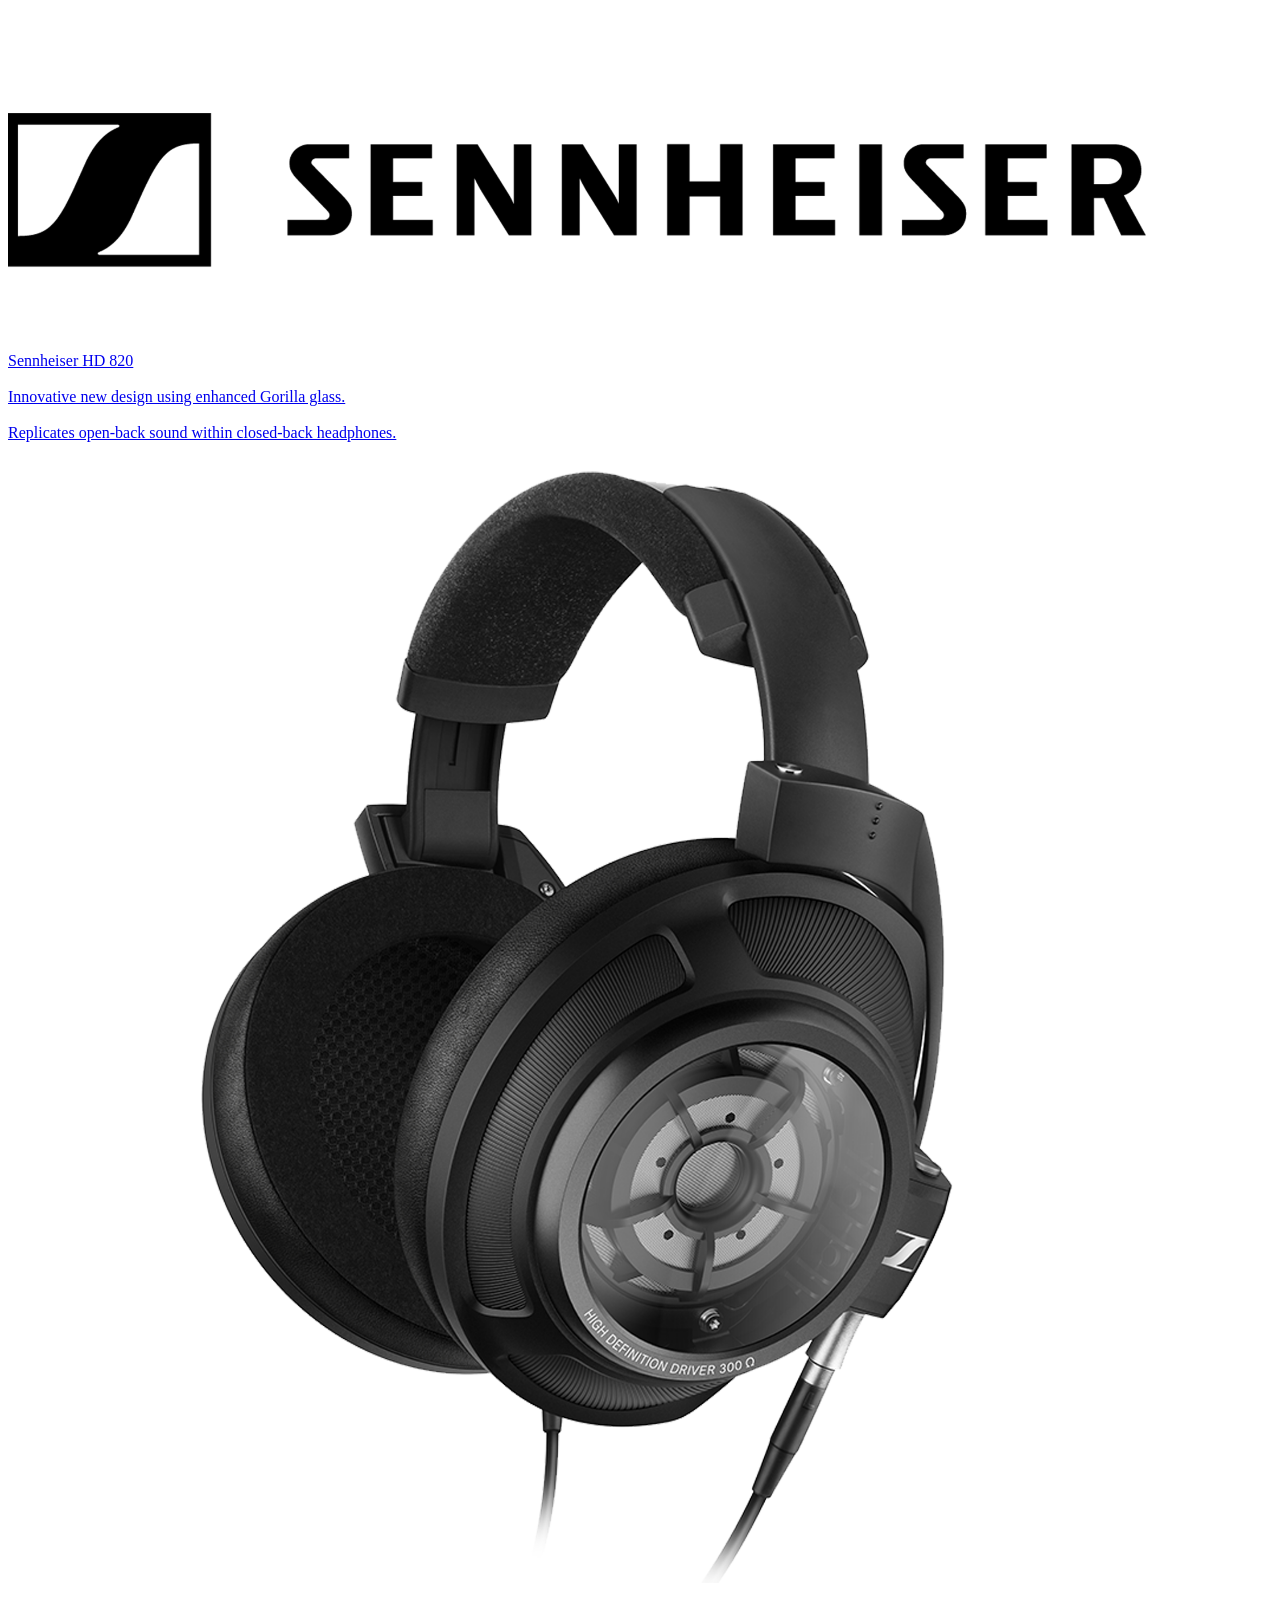
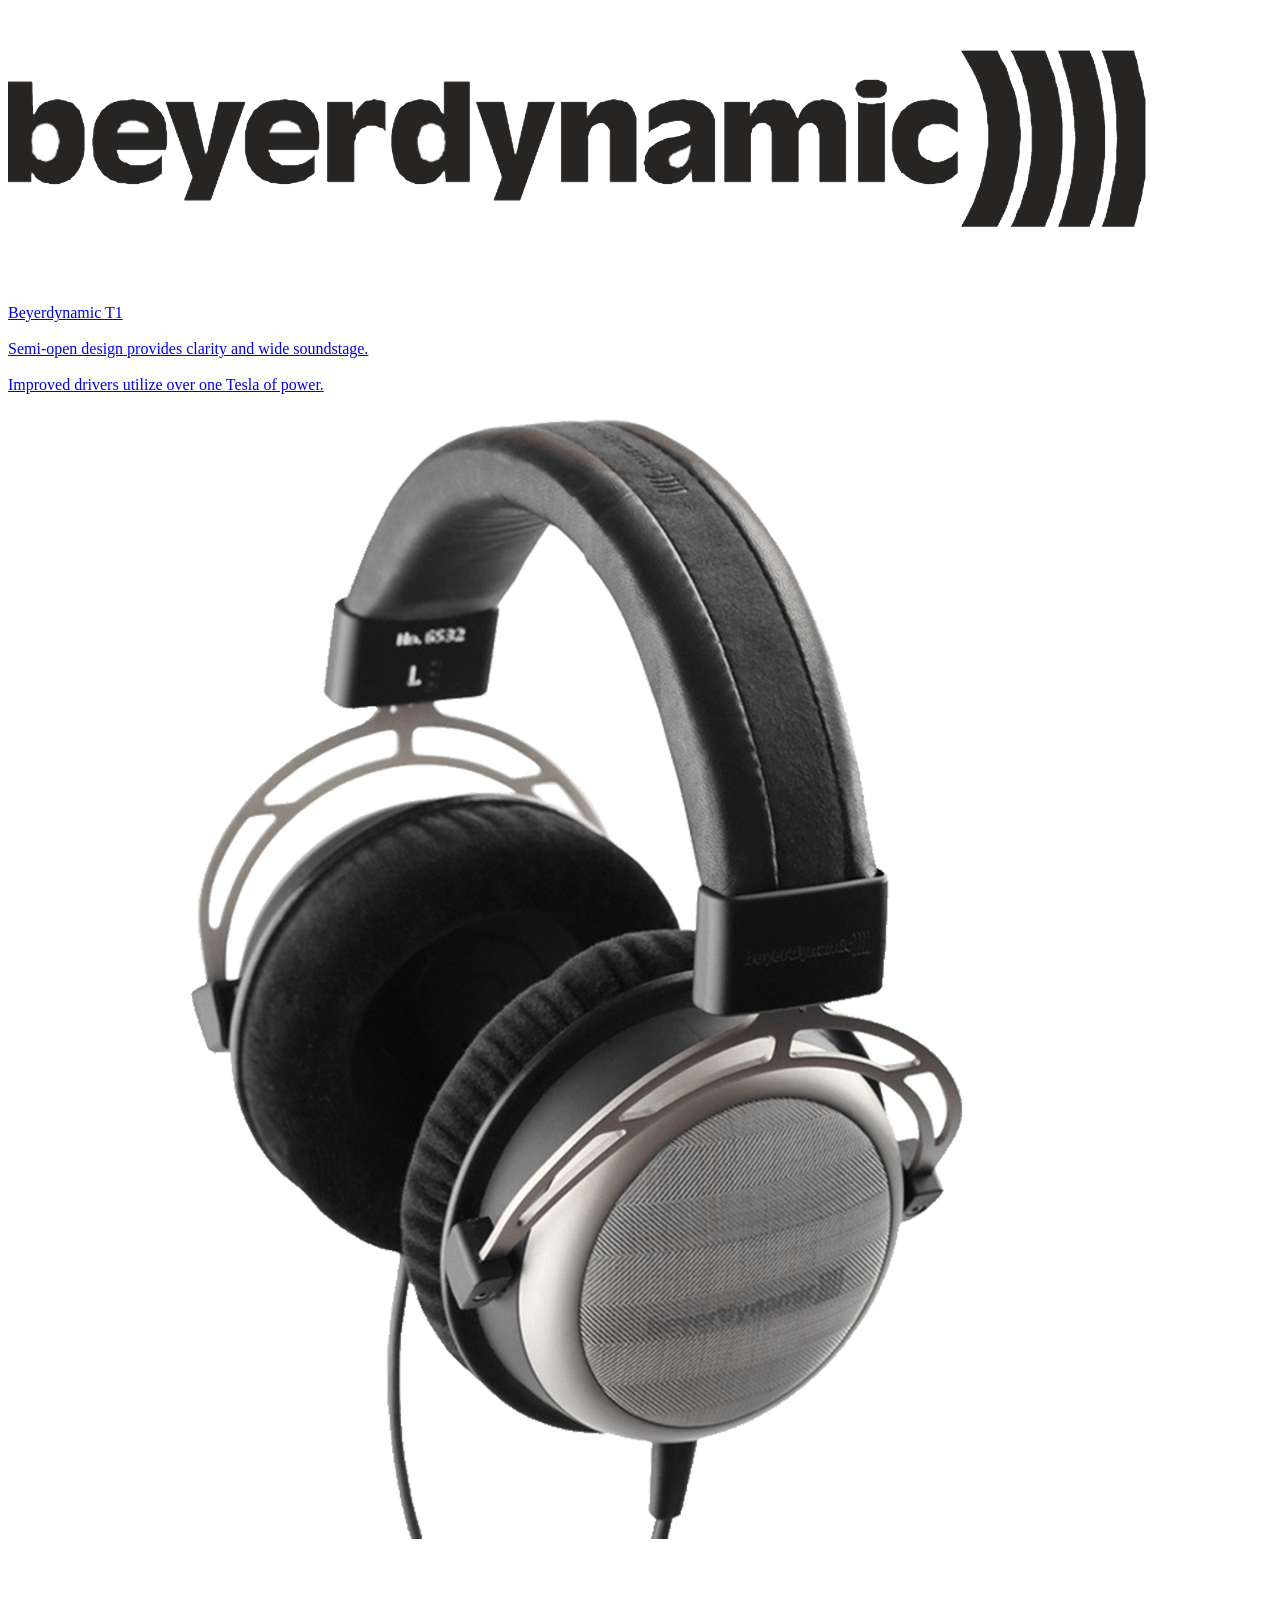
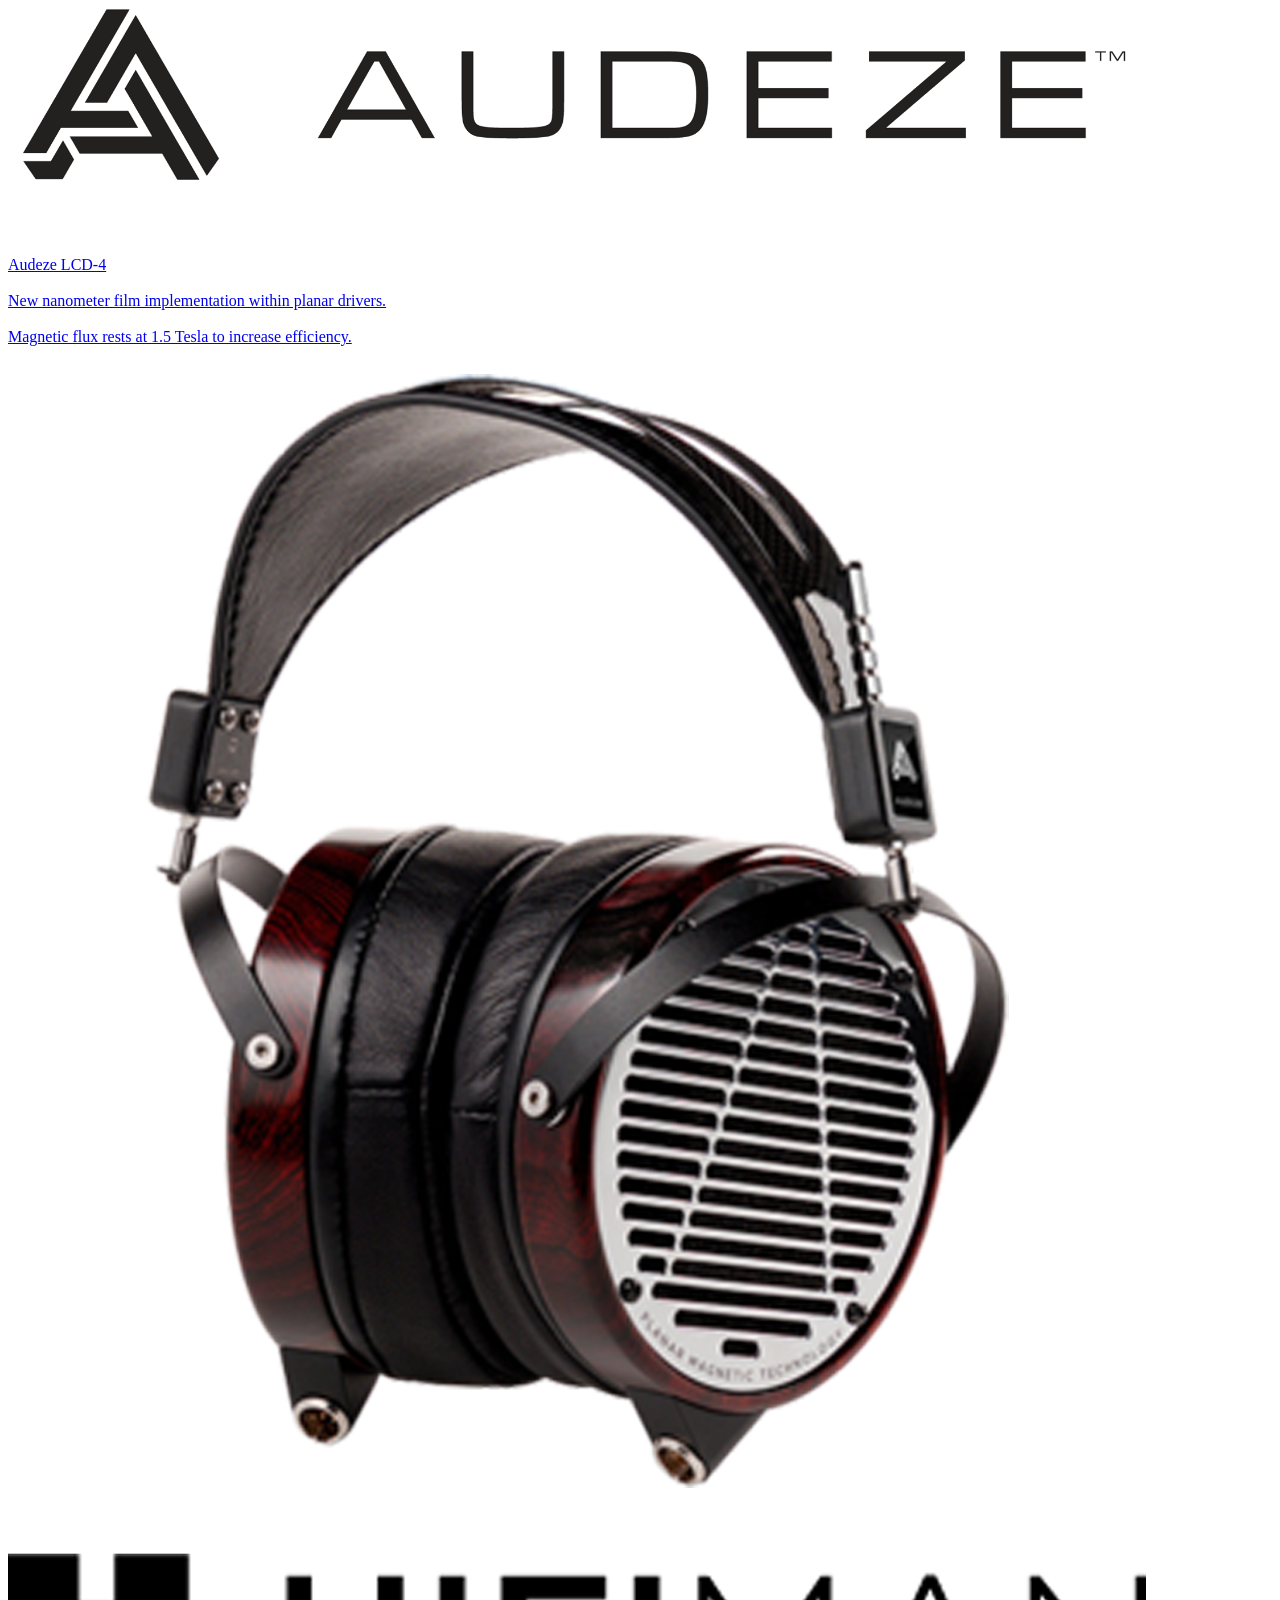
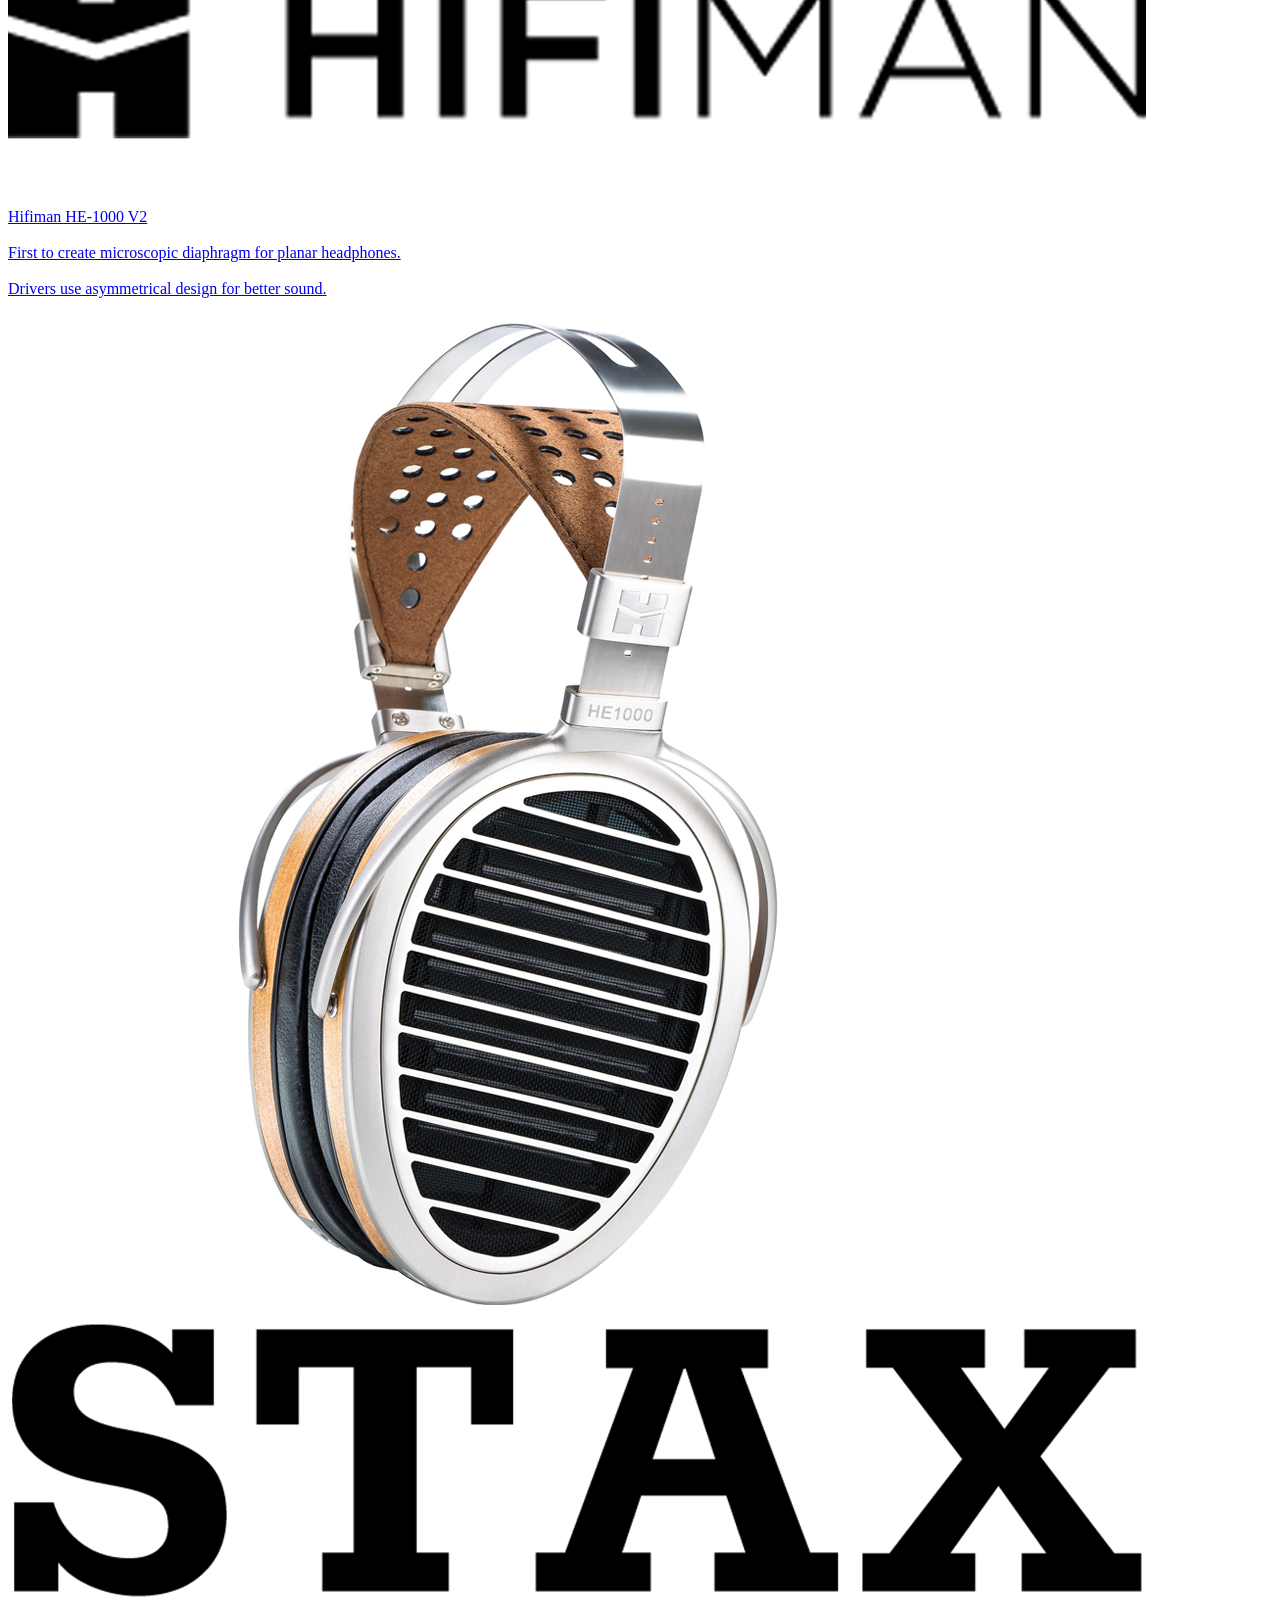
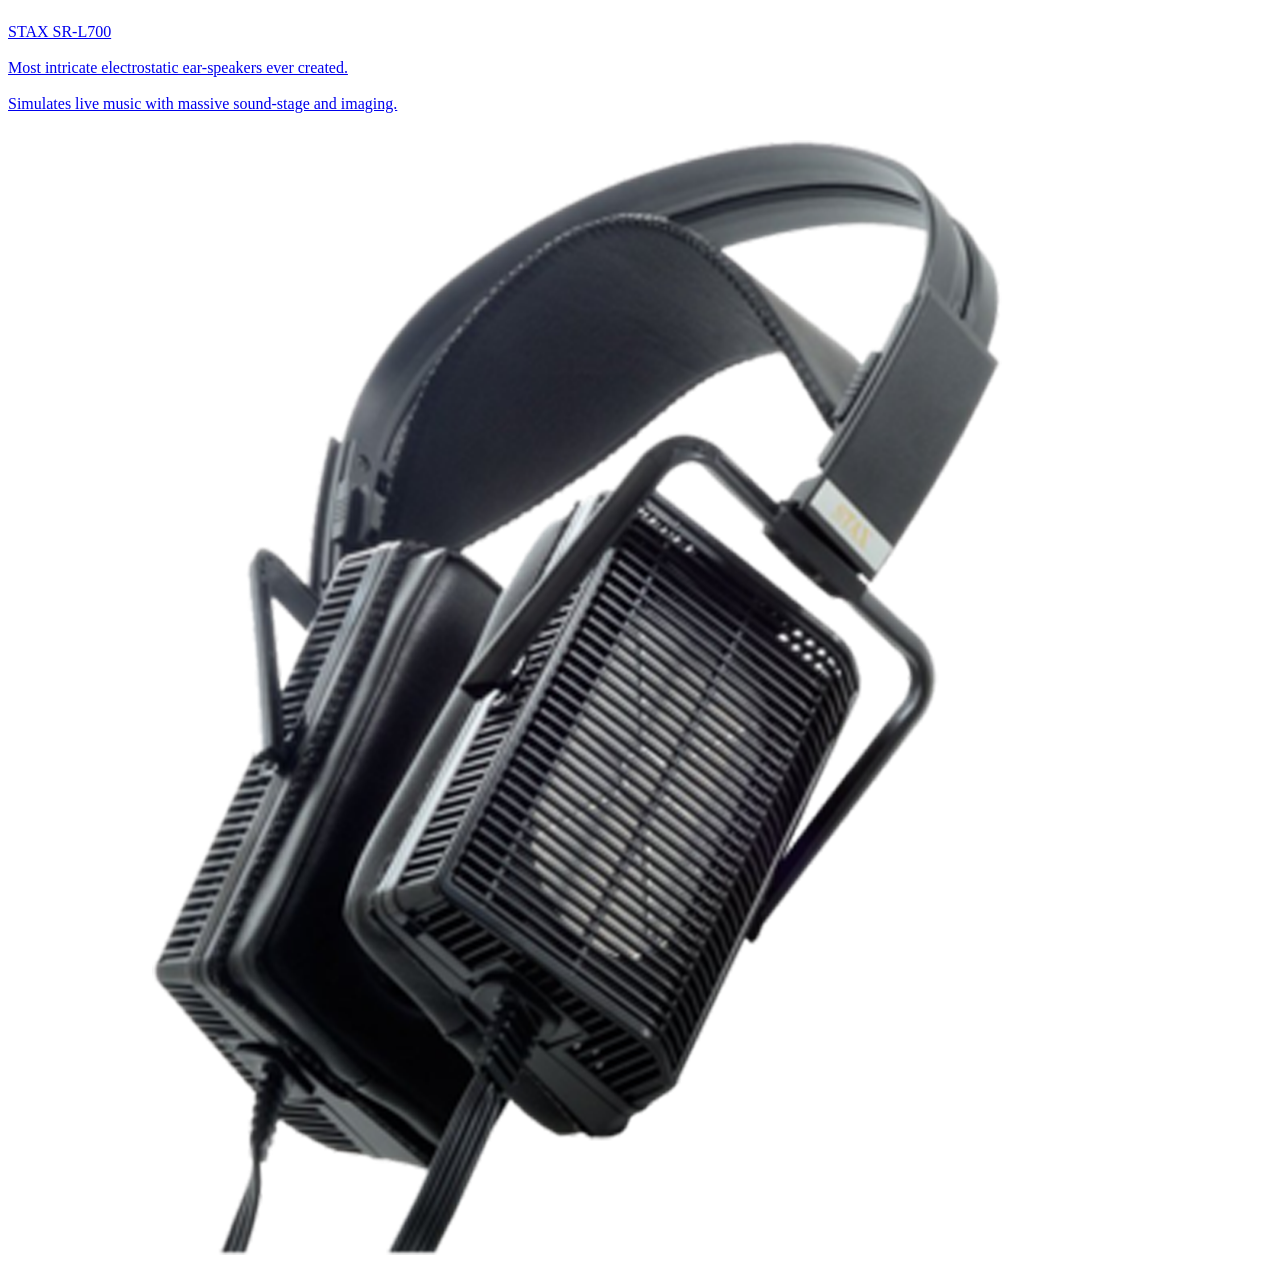
==== projects/webDesignMidterm/Homepage/Homepage.html @ 620c859f "Draft 1" ====
<!DOCTYPE html>

<html lang = "en">
    <head>
        <meta charset = "utf-8">
        <title>Flagship Headphones</title>
        <link rel="icon" type="image/gif" href="baseline_headset_black_18dp.png" sizes="16x16">
        <link rel = "stylesheet" type = "text/css" href = "flexbox.css">
        <link rel="stylesheet" href="https://fonts.googleapis.com/css?family=Roboto:300,400">
    </head>

    <body>

        <header>
            <img src="baseline_headset_white_18dp.png" alt="Headphone logo">
        </header>
        
        <div class="container">
            <a href="../Sennheiser/Sennheiser.html"><span></span>
                <img src = "sennheiserlogo.png" alt = "logo" style="max-width:90%;height:auto;">
                <p>Sennheiser HD 820<br><br>
                    Innovative new design using enhanced Gorilla glass.<br><br>
                    Replicates open-back sound within closed-back headphones.
                </p>
                <img src = "hd820.png" alt = "headphone" style="max-width:90%;height:auto;">
            </a>
            <a href="../Beyerdynamic/Beyerdynamic.html"><span></span>
                <img src = "beyerdynamics.png" alt = "logo" style="max-width:90%;height:auto;">
                <p>Beyerdynamic T1<br><br>
                    Semi-open design provides clarity and wide soundstage.<br><br>
                    Improved drivers utilize over one Tesla of power.
                </p>
                <img src = "t1.png" alt = "headphone" style="max-width:90%;height:auto;">
            </a>
            <a href="../Audeze/Audeze.html"><span></span>
                <img src = "audezelogo.png" alt = "logo" style="max-width:90%;height:auto;">
                <p>Audeze LCD-4<br><br>
                    New nanometer film implementation within planar drivers.<br><br>
                    Magnetic flux rests at 1.5 Tesla to increase efficiency.
                </p>
                <img src = "lcd4.png" style="max-width:90%;height:auto;" alt = "headphone">
            </a>
            <a href="../HiFiman/HifiMan.html"><span></span>
                <img src = "hifiman-logo.png" style="max-width:90%;height:auto;" alt = "logo">
                <p>Hifiman HE-1000 V2<br><br>
                    First to create microscopic diaphragm for planar headphones.<br><br>
                    Drivers use asymmetrical design for better sound.
                </p>
                <img src = "he1000.png" style="max-width:90%;height:auto;" alt = "headphone">
            </a>
            <a href="../STAX/STAX.html"><span></span>
                <img src = "staxlogo.png" style="max-width:90%;height:auto;" alt = "logo">
                <p>STAX SR-L700<br><br>
                    Most intricate electrostatic ear-speakers ever created.<br><br>
                    Simulates live music with massive sound-stage and imaging.
                </p>
                <img src = "l700.png" style="max-width:90%;height:auto;" alt = "headphone">
            </a>
        </div>
    </body>
</html>
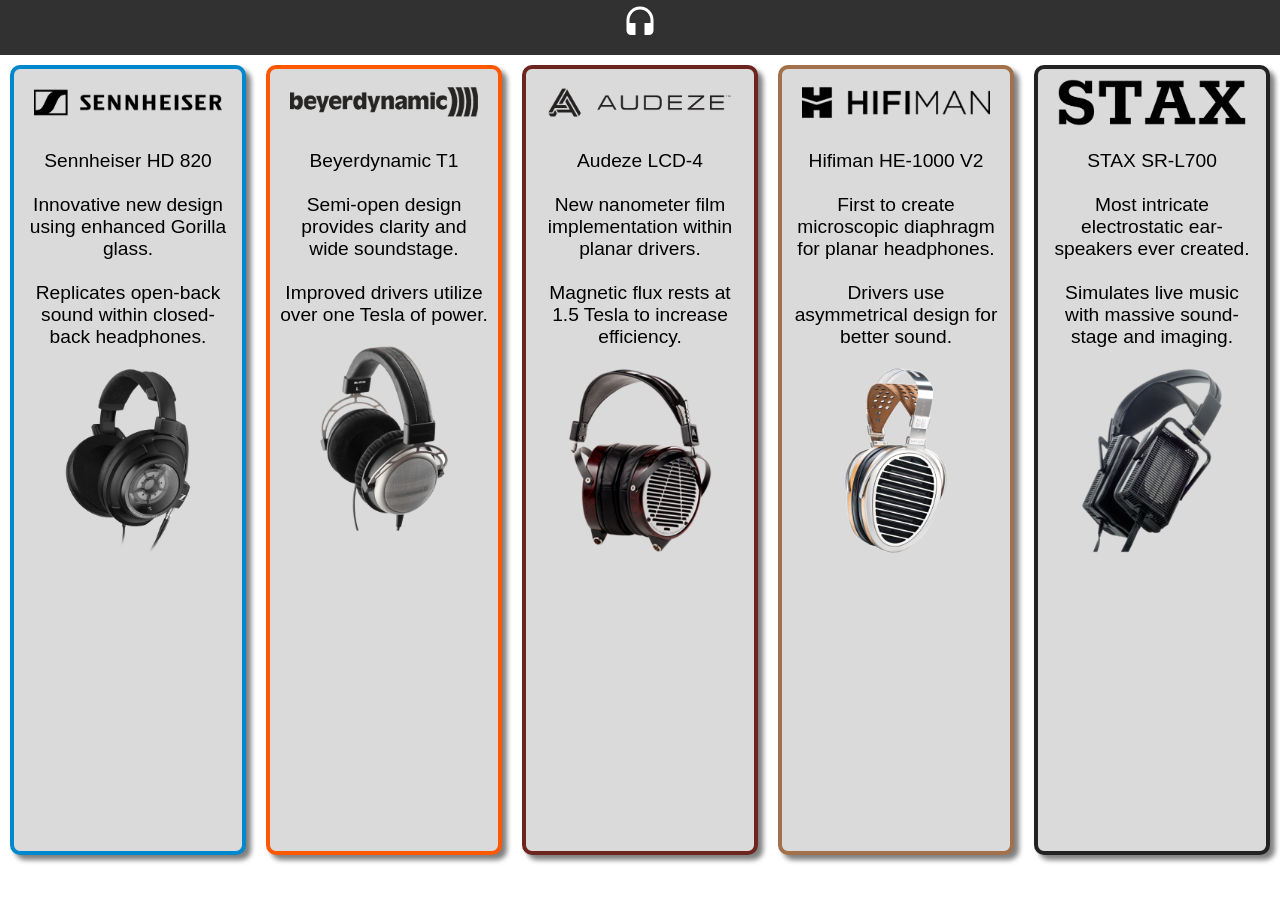
==== commit 09c63daf: "Error fix in project link to CSS file" ====
--- a/projects/webDesignMidterm/Homepage/Homepage.html
+++ b/projects/webDesignMidterm/Homepage/Homepage.html
@@ -5,7 +5,7 @@
         <meta charset = "utf-8">
         <title>Flagship Headphones</title>
         <link rel="icon" type="image/gif" href="baseline_headset_black_18dp.png" sizes="16x16">
-        <link rel = "stylesheet" type = "text/css" href = "flexbox.css">
+        <link rel = "stylesheet" type="text/css" href="./Flexbox.css">
         <link rel="stylesheet" href="https://fonts.googleapis.com/css?family=Roboto:300,400">
     </head>
 
--- a/projects/webDesignMidterm/Homepage/Flexbox.css
+++ b/projects/webDesignMidterm/Homepage/Flexbox.css
@@ -0,0 +1,92 @@
+* {
+    font-family: 'Roboto', sans-serif;
+}
+
+html, body {
+	margin: 0;
+    height: 100%;
+    padding: 0;
+    background-color: rgb(255, 255, 255);
+}
+
+header {
+    background-color: rgba(45,45,45,0.98);
+    color:white;
+    font-size: 3vw;
+    padding:5px;
+    text-align: center;
+    font-weight: -50;
+}
+
+.container {
+    width:100%;
+    height: 90%;
+    display: flex;
+    flex-direction: row;
+}
+
+a:link { 
+    text-decoration: none
+}
+
+a:visited {
+    color: inherit;
+    text-decoration: none; 
+}
+
+.container > a {
+    color: black;
+    font-size: 1.5vw;
+    transition: ls ease-out;
+    border-radius: 10px;
+    
+    width: 100%;
+    margin: 10px;
+    padding: 10px;
+    box-shadow: 5px 5px 5px rgba(0,0,0,.5);
+    text-align: center;
+   
+}
+
+.container > a:nth-child(1){background-color: rgb(218, 218, 218); border: 4px solid #0088CF;}
+.container > a:nth-child(2){background-color: rgb(218, 218, 218); border: 4px solid #FF5800;}
+.container > a:nth-child(3){background-color: rgb(218, 218, 218); border: 4px solid #6d251f;}
+.container > a:nth-child(4){background-color: rgb(218, 218, 218); border: 4px solid #a3704c;}
+.container > a:nth-child(5){background-color: rgb(218, 218, 218); border: 4px solid rgba(0, 0, 0, 0.842);}
+
+
+
+@media screen and (orientation:portrait) { /*Sets page layout for mobile*/
+
+	.container {
+        flex-direction: column;
+        width:90%;
+        height: 90%;
+        margin: 0 2.5%;
+    }
+
+    .container > a {
+        color: black;
+        font-size: 1.5em;
+        border-radius: 10px;
+        border: 2px solid black;
+        margin: 10px;
+        padding: 10px;
+        box-shadow: 5px 5px 5px rgba(0,0,0,.5);
+        text-align: center;
+       
+    }
+
+    header{
+        font-size:2em;
+        width:100%;
+        padding:10px 0 0 0;
+    }
+}
+
+@media screen and (max-width: 600px) {
+
+	.container {
+        margin: 0 0;
+    }
+}
